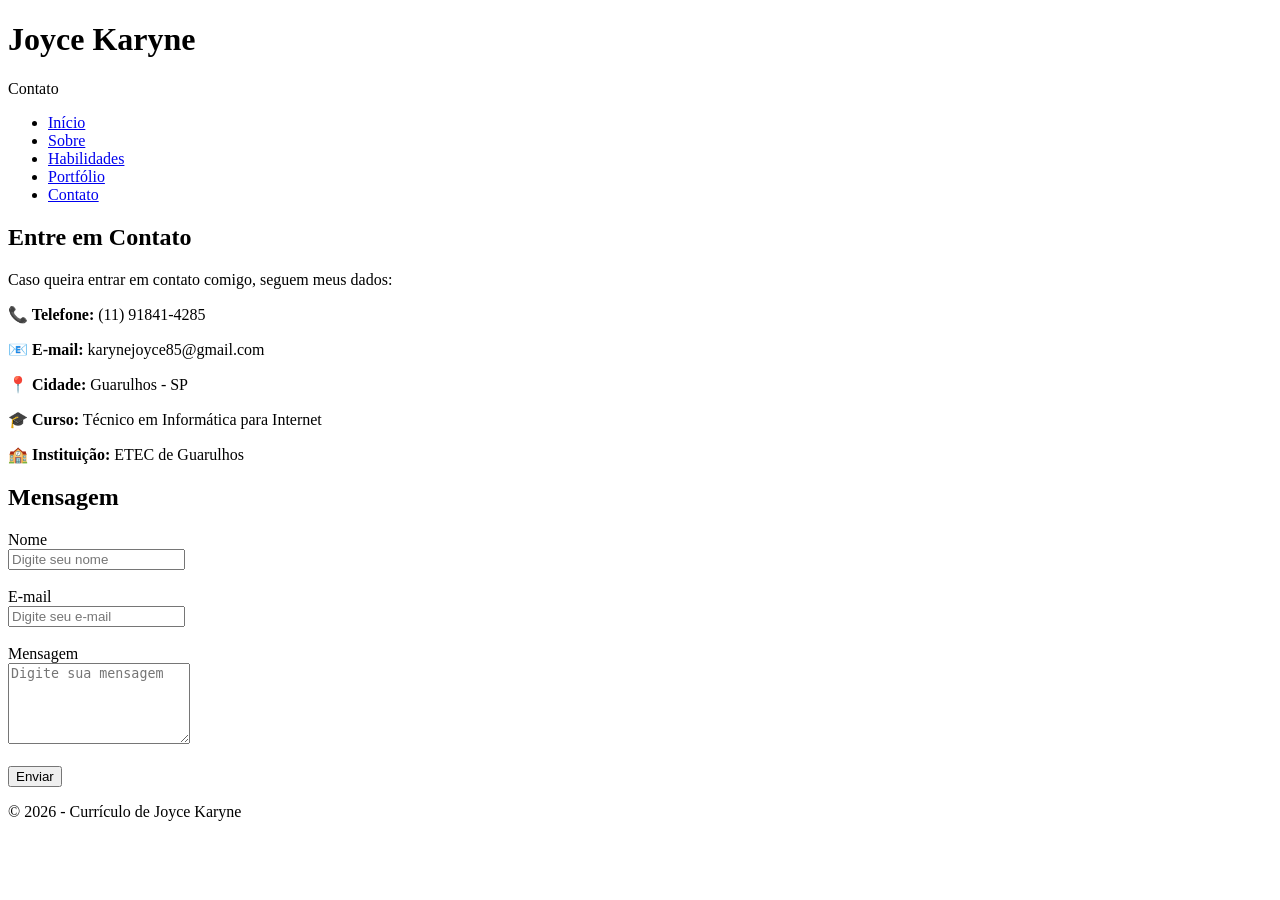
==== contato.html @ d5ab7621 "Add files via upload" ====
<!DOCTYPE html>
<html lang="pt-BR">
<head>
    <meta charset="UTF-8">
    <meta name="viewport" content="width=device-width, initial-scale=1.0">
    <title>Contato - Joyce Karyne</title>
    <link rel="stylesheet" href="assets/css/style.css">
</head>
<body>

<header>
    <h1>Joyce Karyne</h1>
    <p>Contato</p>
</header>

<nav>
    <ul>
        <li><a href="index.html">Início</a></li>
        <li><a href="sobre.html">Sobre</a></li>
        <li><a href="habilidades.html">Habilidades</a></li>
        <li><a href="portfolio.html">Portfólio</a></li>
        <li><a href="contato.html">Contato</a></li>
    </ul>
</nav>

<main>

<section class="card">
    <h2>Entre em Contato</h2>

    <p>
        Caso queira entrar em contato comigo, seguem meus dados:
    </p>

    <p><strong>📞 Telefone:</strong> (11) 91841-4285</p>

    <p><strong>📧 E-mail:</strong> karynejoyce85@gmail.com</p>

    <p><strong>📍 Cidade:</strong> Guarulhos - SP</p>

    <p><strong>🎓 Curso:</strong> Técnico em Informática para Internet</p>

    <p><strong>🏫 Instituição:</strong> ETEC de Guarulhos</p>
</section>

<section class="card">
    <h2>Mensagem</h2>

    <form>
        <label for="nome">Nome</label><br>
        <input type="text" id="nome" name="nome" placeholder="Digite seu nome"><br><br>

        <label for="email">E-mail</label><br>
        <input type="email" id="email" name="email" placeholder="Digite seu e-mail"><br><br>

        <label for="mensagem">Mensagem</label><br>
        <textarea id="mensagem" name="mensagem" rows="5" placeholder="Digite sua mensagem"></textarea><br><br>

        <button type="submit">Enviar</button>
    </form>
</section>

</main>

<footer>
    <p>© 2026 - Currículo de Joyce Karyne</p>
</footer>

</body>
</html>
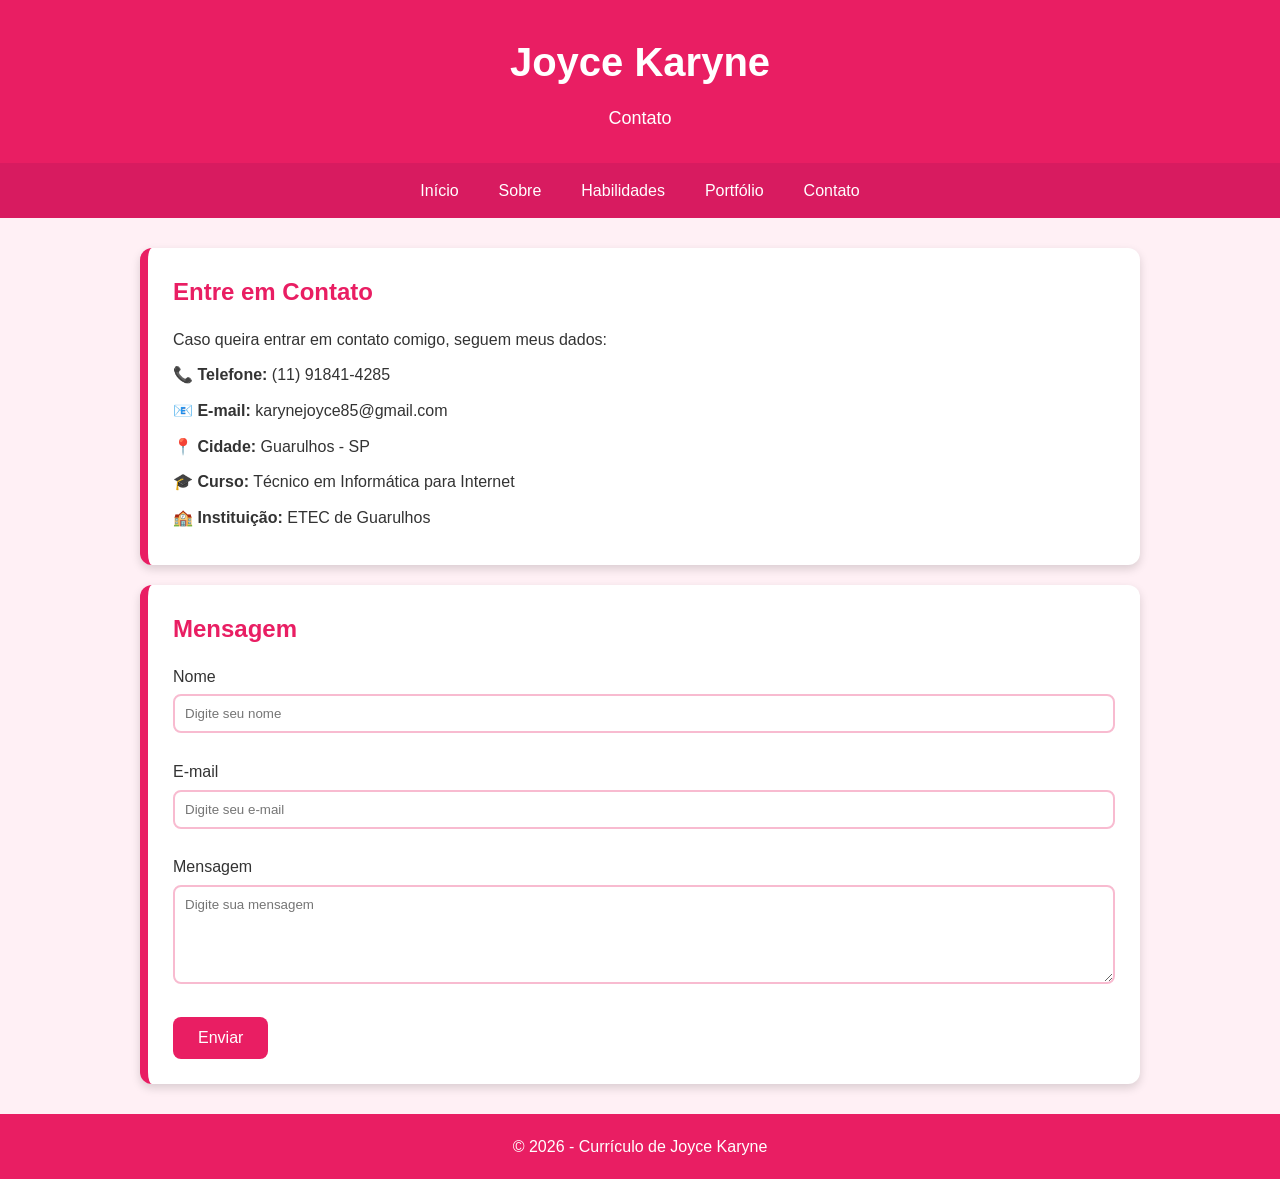
==== commit dc3ac03c: "Fix HTML formatting and update stylesheet link" ====
--- a/contato.html
+++ b/contato.html
@@ -4,7 +4,7 @@
     <meta charset="UTF-8">
     <meta name="viewport" content="width=device-width, initial-scale=1.0">
     <title>Contato - Joyce Karyne</title>
-    <link rel="stylesheet" href="assets/css/style.css">
+    <link rel="stylesheet" href="style.css">
 </head>
 <body>
 
@@ -67,4 +67,4 @@
 </footer>
 
 </body>
-</html>+</html>
--- a/style.css
+++ b/style.css
@@ -0,0 +1,156 @@
+*{
+    margin:0;
+    padding:0;
+    box-sizing:border-box;
+    font-family:Arial, Helvetica, sans-serif;
+}
+
+body{
+    background:#fff0f5;
+    color:#333;
+    line-height:1.6;
+}
+
+/* Cabeçalho */
+header{
+    background:#e91e63;
+    color:white;
+    text-align:center;
+    padding:30px 20px;
+}
+
+header h1{
+    font-size:40px;
+}
+
+header p{
+    font-size:18px;
+    margin-top:10px;
+}
+
+/* Menu */
+nav{
+    background:#d81b60;
+}
+
+nav ul{
+    list-style:none;
+    display:flex;
+    justify-content:center;
+    flex-wrap:wrap;
+}
+
+nav ul li{
+    margin:0;
+}
+
+nav ul li a{
+    display:block;
+    color:white;
+    text-decoration:none;
+    padding:15px 20px;
+    transition:0.3s;
+}
+
+nav ul li a:hover{
+    background:#c2185b;
+}
+
+/* Conteúdo */
+main{
+    width:90%;
+    max-width:1000px;
+    margin:30px auto;
+}
+
+.card{
+    background:white;
+    margin-bottom:20px;
+    padding:25px;
+    border-radius:12px;
+    box-shadow:0 4px 10px rgba(0,0,0,0.15);
+    border-left:8px solid #e91e63;
+}
+
+.card h2{
+    color:#e91e63;
+    margin-bottom:15px;
+}
+
+.card h3{
+    color:#d81b60;
+    margin:15px 0 10px;
+}
+
+.card p{
+    margin-bottom:10px;
+}
+
+.card ul{
+    margin-left:20px;
+}
+
+.card li{
+    margin-bottom:8px;
+}
+
+/* Formulário */
+input,
+textarea{
+    width:100%;
+    padding:10px;
+    border:2px solid #f8bbd0;
+    border-radius:8px;
+    margin-top:5px;
+}
+
+input:focus,
+textarea:focus{
+    outline:none;
+    border-color:#e91e63;
+}
+
+button{
+    background:#e91e63;
+    color:white;
+    border:none;
+    padding:12px 25px;
+    border-radius:8px;
+    cursor:pointer;
+    font-size:16px;
+    transition:0.3s;
+}
+
+button:hover{
+    background:#c2185b;
+}
+
+/* Rodapé */
+footer{
+    background:#e91e63;
+    color:white;
+    text-align:center;
+    padding:20px;
+    margin-top:30px;
+}
+
+/* Responsividade */
+@media(max-width:768px){
+
+    header h1{
+        font-size:30px;
+    }
+
+    nav ul{
+        flex-direction:column;
+    }
+
+    nav ul li a{
+        text-align:center;
+        border-top:1px solid rgba(255,255,255,0.2);
+    }
+
+    .card{
+        padding:20px;
+    }
+}
